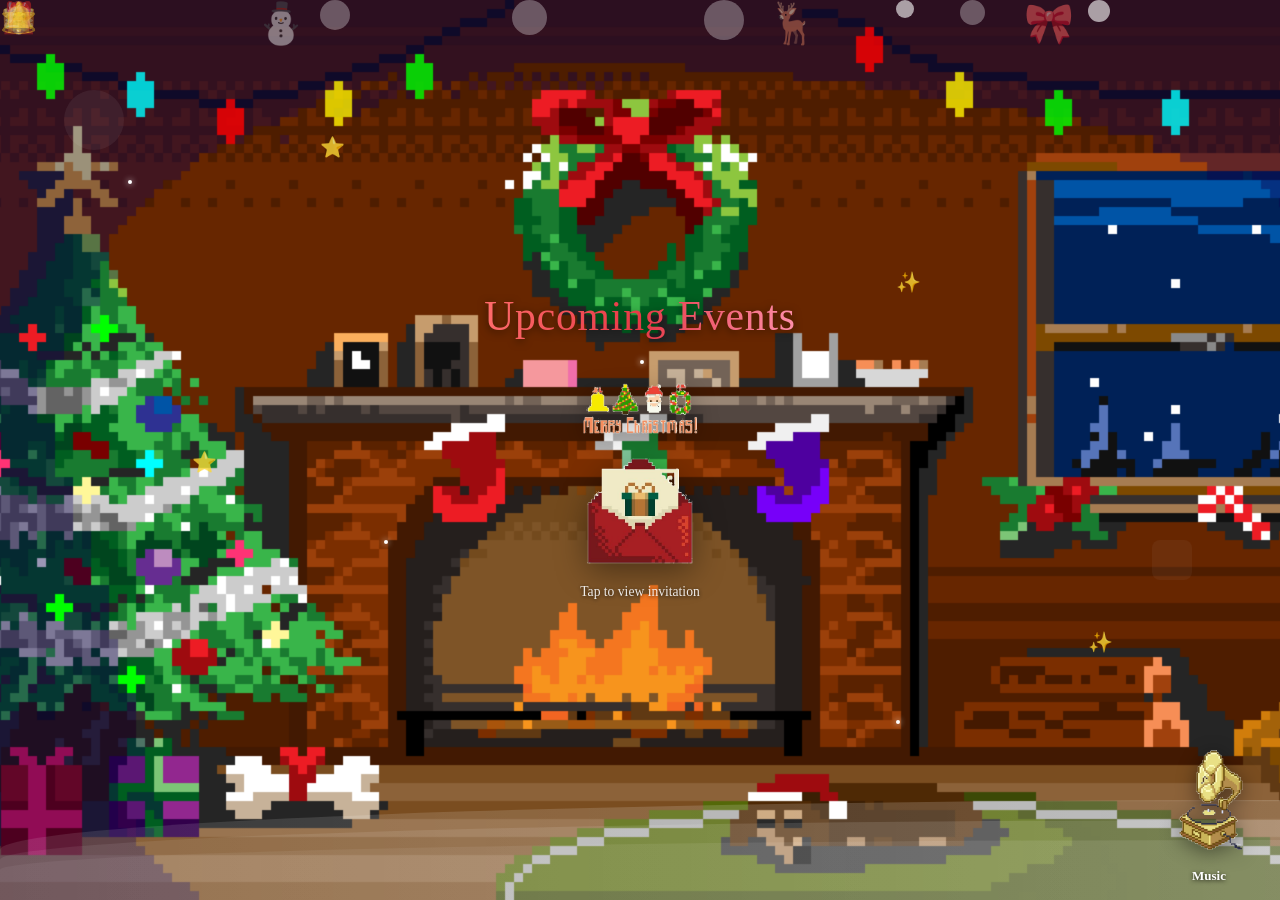
==== index.html @ 362848c8 "sfsf" ====
<!DOCTYPE html>
<html lang="en">

<head>
    <meta charset="UTF-8">
    <title>Christmas Invitation</title>
    <link rel="icon" href="tree.png" type="image/png">
    <meta property="og:type" content="website">
    <meta property="og:url" content="https://bitch-party.vercel.app/">
    <meta property="og:title" content="Christmas Gathering">
    <meta property="og:description" content="Saturday, 12 December 2026 · 2:30 PM – 7:00 PM · Luak Esplanade">
    <meta property="og:image" content="https://bitch-party.vercel.app/pos.jpeg">
    <meta property="og:image:secure_url" content="https://bitch-party.vercel.app/pos.jpeg">
    <meta property="og:image:type" content="image/jpeg">
    <meta property="og:image:width" content="1408">
    <meta property="og:image:height" content="768">
    <meta property="og:image:alt" content="Christmas Gathering invitation">
    <meta name="twitter:card" content="summary_large_image">
    <meta name="twitter:title" content="Christmas Gathering">
    <meta name="twitter:description" content="Saturday, 12 December 2026 · 2:30 PM – 7:00 PM · Luak Esplanade">
    <meta name="twitter:image" content="https://bitch-party.vercel.app/pos.jpeg">
    <meta name="viewport" content="width=device-width, initial-scale=1.0, maximum-scale=5.0, viewport-fit=cover">
    <meta http-equiv="Cache-Control" content="no-cache, no-store, must-revalidate">
    <meta http-equiv="Pragma" content="no-cache">
    <meta http-equiv="Expires" content="0">
    <link rel="preconnect" href="https://fonts.googleapis.com">
    <link rel="preconnect" href="https://fonts.gstatic.com" crossorigin>
    <link href="https://fonts.googleapis.com/css2?family=Great+Vibes&family=Mountains+of+Christmas:wght@400;700&family=Press+Start+2P&display=swap" rel="stylesheet">
    <style>
        * {
            box-sizing: border-box;
        }

        html {
            overflow-x: hidden;
            -webkit-text-size-adjust: 100%;
        }

        body {
            font-family: "Mountains of Christmas", cursive;
            background: url('xmas.gif') center center / cover no-repeat;
            background-color: #0b1a2e;
            height: 100vh;
            min-height: 100vh;
            display: flex;
            align-items: center;
            justify-content: center;
            margin: 0;
            position: relative;
            overflow-x: hidden;
            overflow-y: auto;
            max-width: 100vw;
        }

        .background-container {
            position: fixed;
            top: 0;
            left: 0;
            width: 100%;
            height: 100%;
            z-index: 0;
            pointer-events: none;
        }

        .wave {
            position: absolute;
            bottom: 0;
            left: 0;
            width: 200%;
            height: 100px;
            background: linear-gradient(90deg, rgba(255, 255, 255, 0.1) 0%, rgba(255, 255, 255, 0.2) 50%, rgba(255, 255, 255, 0.1) 100%);
            border-radius: 50% 50% 0 0;
            animation: waveMove 8s ease-in-out infinite;
        }

        .wave:nth-child(2) {
            animation-delay: -2s;
            height: 80px;
            opacity: 0.7;
        }

        .wave:nth-child(3) {
            animation-delay: -4s;
            height: 60px;
            opacity: 0.5;
        }

        @keyframes waveMove {

            0%,
            100% {
                transform: translateX(-50%) translateY(0);
            }

            50% {
                transform: translateX(-50%) translateY(-20px);
            }
        }

        .particle {
            position: absolute;
            background: rgba(255, 255, 255, 0.6);
            border-radius: 50%;
            animation: floatParticle 15s infinite ease-in-out;
        }

        .particle:nth-child(1) {
            width: 20px;
            height: 20px;
            left: 10%;
            animation-delay: 0s;
            animation-duration: 12s;
        }

        .particle:nth-child(2) {
            width: 15px;
            height: 15px;
            left: 30%;
            animation-delay: 2s;
            animation-duration: 14s;
        }

        .particle:nth-child(3) {
            width: 25px;
            height: 25px;
            left: 50%;
            animation-delay: 4s;
            animation-duration: 16s;
        }

        .particle:nth-child(4) {
            width: 18px;
            height: 18px;
            left: 70%;
            animation-delay: 1s;
            animation-duration: 13s;
        }

        .particle:nth-child(5) {
            width: 22px;
            height: 22px;
            left: 85%;
            animation-delay: 3s;
            animation-duration: 15s;
        }

        @keyframes floatParticle {
            0% {
                transform: translateY(100vh) translateX(0) scale(0);
                opacity: 0;
            }

            10% {
                opacity: 1;
            }

            90% {
                opacity: 1;
            }

            100% {
                transform: translateY(-100px) translateX(50px) scale(1);
                opacity: 0;
            }
        }

        .emoji-float {
            position: absolute;
            font-size: 30px;
            animation: floatEmoji 20s infinite ease-in-out;
            opacity: 0.4;
        }

        .emoji-float:nth-child(6) {
            left: 15%;
            animation-delay: 0s;
            animation-duration: 18s;
        }

        .emoji-float:nth-child(7) {
            left: 45%;
            animation-delay: 5s;
            animation-duration: 22s;
        }

        .emoji-float:nth-child(8) {
            left: 75%;
            animation-delay: 10s;
            animation-duration: 20s;
        }

        @keyframes floatEmoji {
            0% {
                transform: translateY(100vh) translateX(0) rotate(0deg);
                opacity: 0;
            }

            10% {
                opacity: 0.4;
            }

            90% {
                opacity: 0.4;
            }

            100% {
                transform: translateY(-100px) translateX(100px) rotate(360deg);
                opacity: 0;
            }
        }

        .card {
            position: relative;
            z-index: 10;
        }

        @keyframes cardEntrance {
            0% {
                opacity: 0;
                transform: translateY(30px) scale(0.8);
            }

            60% {
                transform: translateY(-5px) scale(1.02);
            }

            100% {
                opacity: 1;
                transform: translateY(0) scale(1);
            }
        }

        @keyframes floating {

            0%,
            100% {
                transform: translateY(0px);
            }

            50% {
                transform: translateY(-10px);
            }
        }

        @keyframes floatingHover {

            0%,
            100% {
                transform: translateY(-5px) scale(1.08);
            }

            50% {
                transform: translateY(-15px) scale(1.1);
            }
        }

        @keyframes shimmer {
            0% {
                transform: translateX(-100%) translateY(-100%) rotate(45deg);
            }

            100% {
                transform: translateX(100%) translateY(100%) rotate(45deg);
            }
        }

        @keyframes pulse {

            0%,
            100% {
                box-shadow: 0 15px 35px rgba(0, 0, 0, 0.3);
            }

            50% {
                box-shadow: 0 15px 40px rgba(0, 114, 255, 0.4);
            }
        }

        .card h1 {
            margin: 0;
            font-size: 22px;
            color: white;
            text-shadow: 0 2px 6px rgba(0,0,0,0.7);
        }

        .card p {
            color: white;
            text-shadow: 0 2px 6px rgba(0,0,0,0.7);
        }

        @keyframes textFadeIn {
            from {
                opacity: 0;
                transform: translateY(10px);
            }

            to {
                opacity: 1;
                transform: translateY(0);
            }
        }

        /* Modal */
        .modal {
            display: none;
            position: fixed;
            inset: 0;
            background: rgba(0, 0, 0, 0.75);
            align-items: stretch;
            justify-content: stretch;
            padding: 0;
            z-index: 1000;
        }

        .modal-content {
            background-color: #1a1a2e;
            border-radius: 0;
            max-width: none;
            width: 100%;
            height: 100%;
            max-height: 100%;
            padding: 28px 20px 40px;
            position: relative;
            animation: fadeIn 0.35s ease;
            overflow-y: auto;
            overflow-x: hidden;
            scroll-behavior: smooth;
            box-shadow: none;
            box-sizing: border-box;
        }

        .modal-content.bbq-theme {
            background:
                linear-gradient(180deg, rgba(0, 0, 0, 0.35) 0%, rgba(20, 0, 0, 0.25) 100%),
                url('xmas.gif') center center / cover no-repeat;
            background-color: #1a0a0a;
        }

        .modal-content.xmas-theme {
            background:
                linear-gradient(180deg, rgba(0, 0, 0, 0.35) 0%, rgba(20, 0, 0, 0.25) 100%),
                url('xmas.gif') center center / cover no-repeat;
            background-color: #1a0a0a;
        }

        .modal-inner {
            position: relative;
            z-index: 2;
            max-width: 760px;
            width: 100%;
            margin: 0 auto;
        }

        .modal-content::-webkit-scrollbar {
            width: 10px;
        }

        .modal-content::-webkit-scrollbar-track {
            background: rgba(255,255,255,0.15);
            border-radius: 10px;
        }

        .modal-content::-webkit-scrollbar-thumb {
            background: #0072ff;
            border-radius: 10px;
        }

        .modal-content::-webkit-scrollbar-thumb:hover {
            background: #0056b3;
        }

        .close {
            position: absolute;
            top: 10px;
            right: 15px;
            font-size: 22px;
            cursor: pointer;
        }

        @keyframes fadeIn {
            from {
                opacity: 0;
                transform: scale(0.9);
            }

            to {
                opacity: 1;
                transform: scale(1);
            }
        }

        .modal-content h2 {
            text-align: center;
            color: #fff;
            text-shadow: 0 2px 6px rgba(0,0,0,1), 0 0 20px rgba(0,0,0,0.6);
            font-weight: bold;
        }

        .modal-content p {
            margin: 8px 0;
            color: #fff;
            text-shadow: 0 1px 4px rgba(0,0,0,1), 0 0 12px rgba(0,0,0,0.5);
            line-height: 1.5;
        }

        .modal-content strong {
            color: #fff;
            text-shadow: 0 1px 4px rgba(0,0,0,1);
        }

        .modal-content .close {
            color: #fff;
            text-shadow: 0 1px 4px rgba(0,0,0,1);
            font-weight: bold;
            position: fixed;
            top: 14px;
            right: 18px;
            z-index: 1100;
            background: rgba(0, 0, 0, 0.45);
            width: 40px;
            height: 40px;
            border-radius: 50%;
            display: flex;
            align-items: center;
            justify-content: center;
            font-size: 20px;
        }

        .lamp-frame,
        .contribution-frame {
            margin-top: 8px;
            margin-bottom: 0;
            padding: 32px 28px 40px;
            background: url('lamp.gif') center center / 100% 100% no-repeat;
            border-radius: 0;
            min-height: 0;
        }

        .lamp-frame.info-frame {
            margin-top: 8px;
            width: 100%;
            max-width: 520px;
            margin-left: auto;
            margin-right: auto;
            min-height: 0;
            height: auto;
            padding: 72px 64px 150px;
            margin-bottom: 0;
            background-size: 100% 100%;
            box-sizing: border-box;
        }

        .lamp-frame.info-frame h2 {
            margin-top: 6px;
            font-family: "Mountains of Christmas", cursive;
            font-size: 2rem;
            letter-spacing: 0.02em;
            animation: infoGlow 2.6s ease-in-out infinite;
        }

        .lamp-frame.info-frame .event-info p {
            margin: 8px 0;
            font-family: "Mountains of Christmas", cursive;
            font-size: 1.28rem;
            font-weight: 700;
            line-height: 1.35;
            animation: infoSway 3.4s ease-in-out infinite;
        }

        .lamp-frame.info-frame .event-info p:nth-child(odd) {
            animation-delay: 0.45s;
        }

        @keyframes infoSway {
            0%, 100% { transform: translateY(0); }
            50% { transform: translateY(-3px); }
        }

        @keyframes infoGlow {
            0%, 100% { text-shadow: 0 2px 6px rgba(0, 0, 0, 1); }
            50% { text-shadow: 0 0 14px rgba(255, 215, 120, 0.95), 0 2px 6px rgba(0, 0, 0, 1); }
        }

        .contribution-frame {
            margin-top: 0;
            min-height: 460px;
            padding: 36px 28px 64px;
        }

        .contribution-panel {
            margin-top: 0;
            padding: 36px 4px 8px;
            background: transparent !important;
            border: none !important;
            border-radius: 0;
            backdrop-filter: none !important;
            -webkit-backdrop-filter: none !important;
            box-shadow: none !important;
        }

        .contribution-panel.form-section {
            margin-top: 0;
            padding-top: 36px;
            border-top: none !important;
        }

        .contribution-panel h3 {
            margin: 0 0 14px;
            color: #fff;
            text-align: center;
            text-shadow: 0 1px 4px rgba(0,0,0,1);
        }

        .contribution-panel .form-group {
            max-width: 260px;
            margin-left: auto;
            margin-right: auto;
            margin-bottom: 12px;
        }

        .contribution-panel .form-group input,
        .contribution-panel .form-group textarea {
            width: 100%;
            max-width: 260px;
            padding: 8px 10px;
            font-size: 14px;
        }

        .contribution-panel .form-group textarea {
            min-height: 56px;
        }

        .contribution-panel .submit-btn {
            max-width: 140px;
            margin: 0 auto;
            display: block;
            padding: 4px 18px 6px;
            border-radius: 999px;
            border: 1px solid #fff;
            box-shadow: 0 2px 8px rgba(120, 0, 0, 0.3);
            background: linear-gradient(180deg, #ff6b6b 0%, #e63946 45%, #c1121f 100%);
            color: #fff;
            transition: transform 0.15s ease, filter 0.15s ease, box-shadow 0.15s ease;
        }

        .contribution-panel .submit-btn .btn-text {
            font-family: "Mountains of Christmas", cursive;
            font-size: 1.25rem;
            font-weight: 400;
            letter-spacing: 0.02em;
            color: #fff;
            -webkit-text-fill-color: #fff;
            background: none;
            text-shadow: 0 1px 2px rgba(0, 0, 0, 0.4);
        }

        .contribution-panel .submit-btn:hover {
            transform: translateY(-2px);
            filter: brightness(1.06);
            box-shadow: 0 6px 16px rgba(120, 0, 0, 0.4);
        }

        .contribution-panel .submit-btn:active {
            transform: translateY(1px);
            box-shadow: 0 2px 8px rgba(120, 0, 0, 0.3);
        }

        .invite-actions {
            display: flex;
            flex-wrap: wrap;
            justify-content: center;
            gap: 0;
            margin: -42px auto 12px;
            max-width: 360px;
            position: relative;
            z-index: 2;
        }

        .invite-actions .list-link-btn {
            margin-right: -16px;
        }

        .invite-actions .add-me-btn {
            margin-left: -16px;
        }

        .add-me-btn,
        .list-link-btn {
            display: inline-flex;
            align-items: center;
            justify-content: center;
            width: 190px;
            height: 126px;
            padding: 0 28px 6px;
            border: none;
            border-radius: 0;
            background: url('bt.png') center center / contain no-repeat;
            background-color: transparent;
            color: #fff;
            text-decoration: none;
            font-family: "Mountains of Christmas", cursive;
            font-size: 1.35rem;
            font-weight: 700;
            text-shadow: 0 1px 3px rgba(0, 0, 0, 0.85), 0 0 6px rgba(0, 0, 0, 0.5);
            box-shadow: none;
            transition: transform 0.15s ease, filter 0.15s ease;
        }

        .add-me-btn span,
        .list-link-btn span {
            display: inline-block;
            animation: btnTextPulse 1.6s ease-in-out infinite;
        }

        .add-me-btn:hover,
        .list-link-btn:hover {
            color: #fff;
            transform: translateY(-2px) scale(1.04);
            filter: brightness(1.08);
        }

        .add-me-btn:hover span,
        .list-link-btn:hover span {
            animation: btnTextBounce 0.45s ease;
            transform: scale(1.12);
            text-shadow: 0 0 10px rgba(255, 255, 255, 0.9), 0 1px 3px rgba(0, 0, 0, 0.85);
        }

        .add-me-btn:active,
        .list-link-btn:active {
            transform: translateY(1px) scale(0.98);
        }

        @keyframes btnTextPulse {
            0%, 100% { transform: scale(1); opacity: 0.92; }
            50% { transform: scale(1.06); opacity: 1; }
        }

        @keyframes btnTextBounce {
            0% { transform: scale(1); }
            40% { transform: scale(1.18); }
            100% { transform: scale(1.12); }
        }

        .event-info {
            margin: 0 0 1rem 0;
        }

        .event-info p {
            margin: 10px 0;
            line-height: 1.5;
        }

        .form-section {
            margin-top: 25px;
            padding-top: 25px;
            border-top: 2px solid rgba(255,255,255,0.25);
        }

        .form-group {
            margin-bottom: 15px;
        }

        .form-group label {
            display: block;
            margin-bottom: 8px;
            font-weight: bold;
            color: #fff;
            text-shadow: 0 1px 4px rgba(0,0,0,1), 0 0 8px rgba(0,0,0,0.6);
            font-size: 15px;
        }

        .form-group input,
        .form-group textarea {
            width: 100%;
            padding: 12px 14px;
            border: 2px solid rgba(255,255,255,0.6);
            border-radius: 8px;
            font-size: 16px;
            font-family: "Mountains of Christmas", cursive;
            box-sizing: border-box;
            transition: border-color 0.3s, box-shadow 0.3s;
            background: #fff;
            color: #0d3b66;
            box-shadow: 0 2px 8px rgba(0,0,0,0.3);
        }

        .form-group input::placeholder,
        .form-group textarea::placeholder {
            color: #5a7a9a;
        }

        .form-group input:focus,
        .form-group textarea:focus {
            outline: none;
            border-color: #0072ff;
            box-shadow: 0 2px 12px rgba(0,114,255,0.4);
        }

        .form-group textarea {
            resize: vertical;
            min-height: 80px;
        }

        .submit-btn {
            background: linear-gradient(135deg, #00c6ff, #0072ff);
            color: white;
            border: none;
            padding: 12px 24px;
            border-radius: 8px;
            font-size: 16px;
            font-weight: bold;
            cursor: pointer;
            width: 100%;
            transition: transform 0.2s, box-shadow 0.2s;
        }

        .submit-btn:hover {
            transform: translateY(-2px);
            box-shadow: 0 5px 15px rgba(0, 114, 255, 0.3);
        }

        .submit-btn:active {
            transform: translateY(0);
        }

        .submit-btn:disabled {
            opacity: 0.6;
            cursor: not-allowed;
        }

        .contributions-list {
            margin-top: 20px;
            padding-top: 20px;
            border-top: 2px solid rgba(255,255,255,0.25);
        }

        #contributionsContainer {
            max-height: 300px;
            overflow-y: auto;
            overflow-x: hidden;
            padding-right: 5px;
        }

        #contributionsContainer::-webkit-scrollbar {
            width: 8px;
        }

        #contributionsContainer::-webkit-scrollbar-track {
            background: rgba(255,255,255,0.15);
            border-radius: 10px;
        }

        #contributionsContainer::-webkit-scrollbar-thumb {
            background: #0072ff;
            border-radius: 10px;
        }

        #contributionsContainer::-webkit-scrollbar-thumb:hover {
            background: #0056b3;
        }

        .contributions-list h3 {
            margin-bottom: 15px;
            color: #fff;
            text-shadow: 0 1px 4px rgba(0,0,0,1), 0 0 10px rgba(0,0,0,0.5);
        }

        .contribution-item {
            background: rgba(255,255,255,0.92);
            padding: 14px;
            margin-bottom: 10px;
            border-radius: 8px;
            border-left: 4px solid #0072ff;
            position: relative;
            box-shadow: 0 2px 8px rgba(0,0,0,0.2);
        }

        .contribution-item strong {
            color: #0d3b66;
            display: block;
            margin-bottom: 6px;
            font-size: 15px;
        }

        .contribution-item span {
            color: #1e4d6b;
            display: block;
            margin-bottom: 8px;
            line-height: 1.4;
        }

        .qr-section {
            text-align: center;
            margin: 0;
            padding: 12px 4px 0;
            background: transparent;
            border-radius: 0;
            border: none;
            width: 100%;
        }

        .qr-section h3 {
            margin: 0 0 12px 0;
            color: #fff;
            font-size: 16px;
            text-shadow: 0 1px 4px rgba(0,0,0,1), 0 0 10px rgba(0,0,0,0.5);
        }

        .qr-code {
            max-width: 200px;
            width: 100%;
            height: auto;
            border-radius: 8px;
            box-shadow: 0 4px 8px rgba(0, 0, 0, 0.1);
            margin: 0 auto;
            display: block;
        }

        /* Additional Animations */
        .star {
            position: absolute;
            color: rgba(255, 255, 255, 0.8);
            font-size: 20px;
            animation: twinkle 3s infinite ease-in-out;
        }

        @keyframes twinkle {
            0%, 100% { opacity: 0.3; transform: scale(1); }
            50% { opacity: 1; transform: scale(1.2); }
        }

        .bubble {
            position: absolute;
            background: rgba(255, 255, 255, 0.3);
            border-radius: 50%;
            animation: bubbleFloat 20s infinite ease-in-out;
        }

        @keyframes bubbleFloat {
            0% {
                transform: translateY(100vh) translateX(0) scale(0);
                opacity: 0;
            }
            10% {
                opacity: 0.6;
            }
            90% {
                opacity: 0.6;
            }
            100% {
                transform: translateY(-100px) translateX(100px) scale(1);
                opacity: 0;
            }
        }

        .rotating-emoji {
            position: absolute;
            font-size: 40px;
            animation: rotateFloat 15s infinite linear;
            opacity: 0.5;
        }

        @keyframes rotateFloat {
            0% {
                transform: translateY(100vh) translateX(0) rotate(0deg);
                opacity: 0;
            }
            10% {
                opacity: 0.5;
            }
            90% {
                opacity: 0.5;
            }
            100% {
                transform: translateY(-100px) translateX(200px) rotate(720deg);
                opacity: 0;
            }
        }

        .sparkle {
            position: absolute;
            width: 4px;
            height: 4px;
            background: white;
            border-radius: 50%;
            animation: sparkleMove 8s infinite ease-in-out;
            box-shadow: 0 0 6px white;
        }

        @keyframes sparkleMove {
            0%, 100% {
                transform: translate(0, 0) scale(1);
                opacity: 0;
            }
            50% {
                transform: translate(50px, -50px) scale(1.5);
                opacity: 1;
            }
        }

        /* Music Player */
        .music-player {
            position: fixed;
            bottom: 16px;
            right: 16px;
            z-index: 1300;
            background: transparent;
            border-radius: 0;
            padding: 0;
            display: flex;
            flex-direction: column;
            align-items: center;
            gap: 4px;
            box-shadow: none;
            backdrop-filter: none;
        }

        .music-btn {
            position: relative;
            background: transparent;
            border: none;
            border-radius: 0;
            width: 110px;
            height: 130px;
            padding: 0;
            cursor: pointer;
            display: flex;
            align-items: center;
            justify-content: center;
            transition: transform 0.2s ease;
            box-shadow: none;
            overflow: visible;
        }

        .music-btn img.play-icon {
            width: 110px;
            height: auto;
            display: block;
            filter: drop-shadow(0 4px 10px rgba(0, 0, 0, 0.45));
            transition: transform 0.25s ease, filter 0.25s ease;
            pointer-events: none;
            position: relative;
            z-index: 1;
        }

        .music-btn:hover {
            transform: scale(1.08);
        }

        .music-btn:hover img.play-icon {
            filter: drop-shadow(0 6px 14px rgba(212, 175, 55, 0.55));
        }

        .music-btn:active {
            transform: scale(0.96);
        }

        .music-btn.playing img.play-icon {
            animation: gramophoneBob 1.2s ease-in-out infinite;
        }

        .music-note {
            position: absolute;
            left: 8px;
            top: 28px;
            z-index: 2;
            font-size: 20px;
            line-height: 1;
            color: #ffffff;
            opacity: 0;
            pointer-events: none;
            text-shadow: 0 0 6px rgba(255, 255, 255, 0.9), 0 2px 4px rgba(0, 0, 0, 0.7);
        }

        .music-btn.playing .music-note.n1 {
            animation: noteFloat 1.8s ease-out infinite;
            animation-delay: 0s;
        }

        .music-btn.playing .music-note.n2 {
            left: 22px;
            top: 16px;
            font-size: 17px;
            animation: noteFloat 1.8s ease-out infinite;
            animation-delay: 0.4s;
        }

        .music-btn.playing .music-note.n3 {
            left: 0;
            top: 40px;
            font-size: 18px;
            animation: noteFloat 1.8s ease-out infinite;
            animation-delay: 0.85s;
        }

        .music-label {
            font-size: 13px;
            color: #fff;
            font-weight: bold;
            text-shadow: 0 1px 4px rgba(0, 0, 0, 0.8);
        }

        @keyframes gramophoneBob {
            0%, 100% { transform: translateY(0) rotate(-1deg); }
            50% { transform: translateY(-5px) rotate(1deg); }
        }

        @keyframes noteFloat {
            0% {
                opacity: 0;
                transform: translate(0, 0) scale(0.6) rotate(0deg);
            }
            15% {
                opacity: 1;
            }
            70% {
                opacity: 1;
            }
            100% {
                opacity: 0;
                transform: translate(-28px, -55px) scale(1.25) rotate(-25deg);
            }
        }

        .pulse-ring {
            position: absolute;
            border: 2px solid rgba(255, 255, 255, 0.5);
            border-radius: 50%;
            animation: pulseRing 2s infinite;
        }

        @keyframes pulseRing {
            0% {
                transform: scale(1);
                opacity: 1;
            }
            100% {
                transform: scale(2);
                opacity: 0;
            }
        }

        @keyframes pulse {
            0%, 100% {
                transform: scale(1);
                box-shadow: 0 2px 8px rgba(0, 114, 255, 0.3);
            }
            50% {
                transform: scale(1.05);
                box-shadow: 0 4px 15px rgba(0, 114, 255, 0.5);
            }
        }

        .floating-shapes {
            position: absolute;
            opacity: 0.3;
            animation: floatShape 25s infinite ease-in-out;
        }

        @keyframes floatShape {
            0%, 100% {
                transform: translateY(0) translateX(0) rotate(0deg);
            }
            25% {
                transform: translateY(-50px) translateX(30px) rotate(90deg);
            }
            50% {
                transform: translateY(-100px) translateX(0) rotate(180deg);
            }
            75% {
                transform: translateY(-50px) translateX(-30px) rotate(270deg);
            }
        }

        .contribution-actions {
            display: flex;
            gap: 8px;
            margin-top: 8px;
        }

        .edit-btn, .delete-btn {
            padding: 6px 12px;
            border: none;
            border-radius: 6px;
            font-size: 12px;
            cursor: pointer;
            transition: transform 0.2s, box-shadow 0.2s;
            font-weight: bold;
        }

        .edit-btn {
            background: #28a745;
            color: white;
            font-weight: 600;
        }

        .edit-btn:hover {
            background: #218838;
            transform: translateY(-1px);
            box-shadow: 0 2px 5px rgba(40, 167, 69, 0.3);
        }

        .delete-btn {
            background: #dc3545;
            color: white;
            font-weight: 600;
        }

        .delete-btn:hover {
            background: #c82333;
            transform: translateY(-1px);
            box-shadow: 0 2px 5px rgba(220, 53, 69, 0.3);
        }

        .events-section {
            position: relative;
            z-index: 10;
            display: flex;
            flex-direction: column;
            align-items: center;
            gap: 18px;
            width: min(94vw, 720px);
            padding: 12px;
        }

        .events-heading {
            margin: 0;
            font-family: "Mountains of Christmas", cursive;
            font-size: 2.6rem;
            font-weight: 400;
            text-align: center;
            letter-spacing: 0.02em;
            background: linear-gradient(90deg, #ff6b6b, #e63946, #ff8fab, #c1121f, #ff6b6b);
            background-size: 200% 100%;
            -webkit-background-clip: text;
            background-clip: text;
            color: transparent;
            -webkit-text-fill-color: transparent;
            filter: drop-shadow(0 2px 4px rgba(0, 0, 0, 0.55));
            animation: headingFloat 2.8s ease-in-out infinite, headingShine 3.5s linear infinite;
        }

        @keyframes headingFloat {
            0%, 100% {
                transform: translateY(0) rotate(-1deg);
            }
            50% {
                transform: translateY(-8px) rotate(1deg);
            }
        }

        @keyframes headingShine {
            0% {
                background-position: 0% 50%;
            }
            100% {
                background-position: 200% 50%;
            }
        }

        .events-row {
            display: flex;
            flex-direction: row;
            align-items: flex-end;
            justify-content: center;
            gap: 28px;
            width: 100%;
            flex-wrap: wrap;
        }

        .card-wrapper {
            display: flex;
            flex-direction: column;
            align-items: center;
            justify-content: flex-end;
            gap: 8px;
            padding: 8px;
            background: transparent;
            border: none;
            border-radius: 0;
            box-shadow: none;
            backdrop-filter: none;
            -webkit-backdrop-filter: none;
            animation: cardEntrance 0.8s ease-out;
            cursor: pointer;
            z-index: 10;
            position: relative;
            min-width: 0;
            min-height: 0;
            width: min(46vw, 280px);
            flex: 0 0 auto;
            max-width: 280px;
            transition: transform 0.25s ease;
        }

        .card-wrapper:hover {
            transform: translateY(-4px);
        }

        .event-top {
            height: 72px;
            display: flex;
            align-items: flex-end;
            justify-content: center;
            width: 100%;
        }

        .xmas-text-img {
            display: block;
            width: 130px;
            max-width: 90%;
            height: auto;
            max-height: 72px;
            object-fit: contain;
            margin: 0 auto;
            filter: drop-shadow(0 4px 12px rgba(0, 0, 0, 0.45));
            animation: titleSparkle 2.4s ease-in-out infinite;
        }

        .event-main-img {
            display: block;
            width: 130px;
            height: 130px;
            object-fit: contain;
            margin: 0 auto;
            filter: drop-shadow(0 8px 16px rgba(0, 0, 0, 0.4));
            transform-origin: center bottom;
            animation: letterFloat 3s ease-in-out infinite, letterGlow 2.5s ease-in-out infinite;
            transition: transform 0.35s ease, filter 0.35s ease;
        }

        .bbq-img {
            border-radius: 12px;
        }

        .card-wrapper:hover .event-main-img {
            animation: letterBounce 0.7s ease, letterGlow 2.5s ease-in-out infinite;
            filter: drop-shadow(0 12px 22px rgba(212, 175, 55, 0.55));
            transform: scale(1.08) rotate(-2deg);
        }

        .card-wrapper:hover .bbq-img {
            filter: drop-shadow(0 12px 22px rgba(255, 140, 0, 0.55));
        }

        .card {
            background: transparent;
            border: none;
            border-radius: 0;
            padding: 0;
            text-align: center;
            width: 100%;
            min-height: 0;
            cursor: pointer;
            transition: transform 0.3s;
            position: relative;
            overflow: visible;
            z-index: 10;
            box-sizing: border-box;
            display: flex;
            flex-direction: column;
            align-items: center;
        }

        .card p {
            margin: 8px 0 0;
            color: rgba(255, 255, 255, 0.92);
            text-shadow: 0 1px 4px rgba(0, 0, 0, 0.75);
            font-size: 0.85rem;
            animation: tapPulse 1.8s ease-in-out infinite;
        }

        @keyframes letterFloat {
            0%, 100% {
                transform: translateY(0) rotate(-2deg);
            }
            25% {
                transform: translateY(-10px) rotate(2deg);
            }
            50% {
                transform: translateY(-4px) rotate(-1deg);
            }
            75% {
                transform: translateY(-12px) rotate(1.5deg);
            }
        }

        @keyframes letterGlow {
            0%, 100% {
                filter: drop-shadow(0 8px 16px rgba(0, 0, 0, 0.4));
            }
            50% {
                filter: drop-shadow(0 10px 20px rgba(196, 30, 58, 0.55)) drop-shadow(0 0 12px rgba(255, 215, 120, 0.35));
            }
        }

        @keyframes letterBounce {
            0% { transform: scale(1) rotate(-2deg); }
            30% { transform: scale(1.12) rotate(3deg) translateY(-8px); }
            55% { transform: scale(0.96) rotate(-2deg) translateY(2px); }
            100% { transform: scale(1.08) rotate(-2deg); }
        }

        @keyframes titleSparkle {
            0%, 100% {
                transform: scale(1);
                filter: drop-shadow(0 4px 12px rgba(0, 0, 0, 0.45));
            }
            50% {
                transform: scale(1.05);
                filter: drop-shadow(0 6px 16px rgba(255, 215, 120, 0.55)) drop-shadow(0 0 10px rgba(196, 30, 58, 0.4));
            }
        }

        @keyframes tapPulse {
            0%, 100% { opacity: 0.85; transform: translateY(0); }
            50% { opacity: 1; transform: translateY(-2px); }
        }

        /* Tablet and phone: make card and modal fit screen */
        @media screen and (max-width: 900px) {
            body {
                padding: 10px;
                box-sizing: border-box;
                overflow-x: hidden;
            }

            .events-heading {
                font-size: 2.2rem;
            }

            .events-row {
                gap: 14px;
            }

            .card-wrapper {
                width: min(46vw, 260px);
                padding: 8px;
            }

            .event-top {
                height: 64px;
            }

            .xmas-text-img {
                width: 110px;
                max-height: 64px;
            }

            .event-main-img {
                width: 110px;
                height: 110px;
            }

            .modal {
                padding: 0;
                align-items: stretch;
                overflow: hidden;
            }

            .modal-content {
                max-width: none !important;
                width: 100% !important;
                height: 100% !important;
                max-height: 100% !important;
                padding: 24px 16px 36px;
                margin: 0;
                border-radius: 0;
                box-sizing: border-box;
                -webkit-overflow-scrolling: touch;
            }

            .lamp-frame.info-frame {
                max-width: 400px;
                min-height: 0;
                padding: 64px 52px 130px;
            }

            .lamp-frame.info-frame h2 {
                font-size: 1.7rem;
            }

            .lamp-frame.info-frame .event-info p {
                font-size: 1.12rem;
                margin: 7px 0;
            }

            .modal-content h2 {
                font-size: 1.35rem;
            }

            .modal-content p {
                font-size: 0.95rem;
            }

            .event-info {
                padding: 0 4px;
                margin-bottom: 1rem;
            }

            .event-info p {
                font-size: 1rem;
                line-height: 1.6;
                margin: 12px 0;
            }

            .form-group input,
            .form-group textarea {
                padding: 12px 14px;
                font-size: 16px;
            }

            .form-section,
            .contributions-list {
                margin-top: 18px;
                padding-top: 18px;
            }

            .contribution-item {
                padding: 12px;
            }

            .edit-btn, .delete-btn {
                padding: 8px 14px;
                font-size: 13px;
            }

            .qr-section {
                padding: 12px;
            }

            .qr-code {
                max-width: 180px;
            }

            .close {
                top: 8px;
                right: 12px;
                font-size: 20px;
            }

            .invite-actions {
                max-width: 100%;
                gap: 0;
                margin: -34px auto 8px;
            }

            .add-me-btn,
            .list-link-btn {
                width: min(46vw, 170px);
                height: 100px;
                font-size: 1.1rem;
                padding: 0 16px 4px;
            }
        }

        @media screen and (max-width: 480px) {
            .events-heading {
                font-size: 1.9rem;
            }

            .lamp-frame.info-frame {
                max-width: min(92vw, 360px);
                min-height: 0;
                padding: 56px 40px 110px;
            }

            .lamp-frame.info-frame h2 {
                font-size: 1.45rem;
                margin: 4px 0 6px;
            }

            .lamp-frame.info-frame .event-info p {
                font-size: 1.02rem;
                line-height: 1.3;
                margin: 4px 0;
            }

            .invite-actions {
                flex-direction: row;
                justify-content: center;
                gap: 0;
                margin: -30px auto 6px;
            }

            .add-me-btn,
            .list-link-btn {
                width: min(43vw, 160px);
                height: 90px;
                font-size: 1rem;
            }

            .events-row {
                flex-direction: column;
                align-items: center;
            }

            .card-wrapper {
                width: min(88vw, 260px);
                max-width: 260px;
            }

            .event-top {
                height: 58px;
            }

            .xmas-text-img {
                width: 100px;
                max-height: 58px;
            }

            .event-main-img {
                width: 100px;
                height: 100px;
            }

            .modal-content {
                padding: 20px 12px 32px;
            }

            .modal-content h2 {
                font-size: 1.25rem;
            }

            .event-info p {
                font-size: 1.05rem;
                margin: 10px 0;
            }

            .submit-btn {
                padding: 14px 20px;
                font-size: 15px;
            }
        }
    </style>
</head>

<body>
    <div class="background-container">
        <div class="wave"></div>
        <div class="wave"></div>
        <div class="wave"></div>
        <div class="particle"></div>
        <div class="particle"></div>
        <div class="particle"></div>
        <div class="particle"></div>
        <div class="particle"></div>
        <div class="emoji-float">🎄</div>
        <div class="emoji-float">❄️</div>
        <div class="emoji-float">🎅</div>
        <div class="emoji-float">🎁</div>
        <div class="emoji-float">⭐</div>
        <div class="emoji-float">🔔</div>
        <div class="rotating-emoji" style="left: 20%; animation-delay: 0s;">⛄</div>
        <div class="rotating-emoji" style="left: 60%; animation-delay: 3s;">🦌</div>
        <div class="rotating-emoji" style="left: 80%; animation-delay: 6s;">🎀</div>
        <div class="star" style="top: 15%; left: 25%; animation-delay: 0s;">⭐</div>
        <div class="star" style="top: 30%; left: 70%; animation-delay: 1s;">✨</div>
        <div class="star" style="top: 50%; left: 15%; animation-delay: 2s;">⭐</div>
        <div class="star" style="top: 70%; left: 85%; animation-delay: 0.5s;">✨</div>
        <div class="bubble" style="width: 30px; height: 30px; left: 25%; animation-delay: 0s;"></div>
        <div class="bubble" style="width: 40px; height: 40px; left: 55%; animation-delay: 2s;"></div>
        <div class="bubble" style="width: 25px; height: 25px; left: 75%; animation-delay: 4s;"></div>
        <div class="bubble" style="width: 35px; height: 35px; left: 40%; animation-delay: 6s;"></div>
        <div class="sparkle" style="top: 20%; left: 10%; animation-delay: 0s;"></div>
        <div class="sparkle" style="top: 40%; left: 50%; animation-delay: 2s;"></div>
        <div class="sparkle" style="top: 60%; left: 30%; animation-delay: 4s;"></div>
        <div class="sparkle" style="top: 80%; left: 70%; animation-delay: 1s;"></div>
        <div class="floating-shapes" style="width: 60px; height: 60px; background: rgba(255, 255, 255, 0.2); border-radius: 50%; top: 10%; left: 5%;"></div>
        <div class="floating-shapes" style="width: 40px; height: 40px; background: rgba(255, 255, 255, 0.15); border-radius: 20%; top: 60%; left: 90%; animation-delay: 2s;"></div>
    </div>

    <!-- Music Player -->
    <div class="music-player">
        <button class="music-btn" id="musicToggle" onclick="toggleMusic()" aria-label="Toggle music">
            <img src="play.png" alt="Play music" class="play-icon">
            <span class="music-note n1">♪</span>
            <span class="music-note n2">♫</span>
            <span class="music-note n3">♪</span>
        </button>
        <span class="music-label" id="musicLabel">Music</span>
        <audio id="backgroundMusic" loop autoplay>
            <source src="snowman.mp3" type="audio/mpeg">
            Your browser does not support the audio element.
        </audio>
    </div>

    <div class="events-section">
        <h2 class="events-heading">Upcoming Events</h2>
        <div class="events-row">
            <div class="card-wrapper" onclick="openInvite('xmas')">
                <div class="event-top">
                    <img src="xmastext.png" alt="Merry Christmas" class="xmas-text-img">
                </div>
                <div class="card">
                    <img src="letter.png" alt="Christmas letter invitation" class="event-main-img letter-img">
                    <p>Tap to view invitation</p>
                </div>
            </div>

            <div class="card-wrapper" onclick="openInvite('bbq')" style="display: none;">
                <div class="event-top" aria-hidden="true"></div>
                <div class="card">
                    <img src="bbq.gif" alt="BBQ Party invitation" class="event-main-img bbq-img">
                    <p>Tap to view invitation</p>
                </div>
            </div>
        </div>
    </div>

    <div class="modal" id="xmasModal">
        <div class="modal-content xmas-theme">
            <div class="background-container">
                <div class="wave"></div>
                <div class="wave"></div>
                <div class="wave"></div>
                <div class="particle"></div>
                <div class="particle"></div>
                <div class="particle"></div>
                <div class="particle"></div>
                <div class="particle"></div>
                <div class="emoji-float">🎄</div>
                <div class="emoji-float">❄️</div>
                <div class="emoji-float">🎅</div>
                <div class="emoji-float">🎁</div>
                <div class="emoji-float">⭐</div>
                <div class="emoji-float">🔔</div>
                <div class="rotating-emoji" style="left: 20%; animation-delay: 0s;">⛄</div>
                <div class="rotating-emoji" style="left: 60%; animation-delay: 3s;">🦌</div>
                <div class="rotating-emoji" style="left: 80%; animation-delay: 6s;">🎀</div>
                <div class="star" style="top: 15%; left: 25%; animation-delay: 0s;">⭐</div>
                <div class="star" style="top: 30%; left: 70%; animation-delay: 1s;">✨</div>
                <div class="star" style="top: 50%; left: 15%; animation-delay: 2s;">⭐</div>
                <div class="star" style="top: 70%; left: 85%; animation-delay: 0.5s;">✨</div>
                <div class="bubble" style="width: 30px; height: 30px; left: 25%; animation-delay: 0s;"></div>
                <div class="bubble" style="width: 40px; height: 40px; left: 55%; animation-delay: 2s;"></div>
                <div class="bubble" style="width: 25px; height: 25px; left: 75%; animation-delay: 4s;"></div>
                <div class="bubble" style="width: 35px; height: 35px; left: 40%; animation-delay: 6s;"></div>
                <div class="sparkle" style="top: 20%; left: 10%; animation-delay: 0s;"></div>
                <div class="sparkle" style="top: 40%; left: 50%; animation-delay: 2s;"></div>
                <div class="sparkle" style="top: 60%; left: 30%; animation-delay: 4s;"></div>
                <div class="sparkle" style="top: 80%; left: 70%; animation-delay: 1s;"></div>
                <div class="floating-shapes" style="width: 60px; height: 60px; background: rgba(255, 255, 255, 0.2); border-radius: 50%; top: 10%; left: 5%;"></div>
                <div class="floating-shapes" style="width: 40px; height: 40px; background: rgba(255, 255, 255, 0.15); border-radius: 20%; top: 60%; left: 90%; animation-delay: 2s;"></div>
            </div>
            <span class="close" onclick="closeInvite('xmas')">✖</span>
            <div class="modal-inner">
                <div class="lamp-frame info-frame">
                    <h2>Christmas Gathering</h2>
                    <div class="event-info">
                        <p><strong>Theme:</strong> Merry & Bright 🎄✨</p>
                        <p>Warm lights, good company, and festive cheer — come celebrate Christmas with us!</p>
                        <p>📅 <strong>Day:</strong> Saturday</p>
                        <p>🗓️ <strong>Date:</strong> 12 December 2026</p>
                        <p>⏰ <strong>Time:</strong> 2:30 PM – 7:00 PM</p>
                        <p>📍 <strong>Place:</strong> Luak Esplanade</p>
                        <p><strong>Dress Code:</strong> Festive / Christmas casual<br>
                            (Red, green, or cozy holiday outfits)
                        </p>
                        <p>💰 <strong>Contribution:</strong> RM12 per person</p>
                        <p>✨ Bring your own drinks & snacks<br>
                            ✨ gift for Secret Santa
                        </p>
                        <p style="text-align:center;">🎄🎅 See you there! 🎁❄️</p>
                    </div>
                </div>
                <div class="invite-actions">
                    <a class="list-link-btn" href="contributions.html"><span>List</span></a>
                    <a class="add-me-btn" href="add-me.html"><span>Add me</span></a>
                </div>
            </div>
        </div>
    </div>

    <div class="modal" id="bbqModal">
        <div class="modal-content bbq-theme">
            <span class="close" onclick="closeInvite('bbq')">✖</span>
            <div class="modal-inner">
                <div class="lamp-frame info-frame">
                    <h2>Beach Barbecue Party</h2>
                    <div class="event-info">
                        <p><strong>Theme:</strong> Island Chill 🌴😎</p>
                        <p>Sunset skies, ocean breeze, and sizzling BBQ — let’s unwind beach-style!</p>
                        <p>📅 <strong>Day:</strong> Sunday</p>
                        <p>🗓️ <strong>Date:</strong> 13 December 2026</p>
                        <p>⏰ <strong>Time:</strong> 2:30 PM – 7:00 PM</p>
                        <p>📍 <strong>Place:</strong> Luak Esplanade</p>
                        <p><strong>Dress Code:</strong> Tropical / Beachwear<br>
                            (Comfy outfits, beach shorts)
                        </p>
                        <p>💰 <strong>Contribution:</strong> RM12 per person</p>
                        <p>✨ Bring your own drinks & snacks<br>
                            ✨ Don’t forget sunscreen and a picnic mat
                        </p>
                        <p style="text-align:center;">🔥🏖️ See you at the beach! 🌅</p>
                    </div>
                </div>
            </div>
        </div>
    </div>

    <script>
        function fitInfoFrames() {
            document.querySelectorAll(".lamp-frame.info-frame").forEach((frame) => {
                const modal = frame.closest(".modal");
                if (!modal || getComputedStyle(modal).display === "none" || frame.dataset.fitting === "1") return;
                frame.dataset.fitting = "1";
                frame.style.padding = "0px";
                let contentH = frame.scrollHeight;
                const side = Math.round(frame.clientWidth * 0.12);
                const topFrac = 0.12;
                const botFrac = 0.2;
                for (let i = 0; i < 2; i++) {
                    const total = contentH / (1 - topFrac - botFrac);
                    const padTop = Math.round(total * topFrac);
                    const padBottom = Math.round(total * botFrac);
                    frame.style.padding = padTop + "px " + side + "px " + padBottom + "px";
                    contentH = frame.scrollHeight - padTop - padBottom;
                }
                frame.dataset.fitting = "0";
            });
        }

        function openInvite(type) {
            const id = type === 'bbq' ? 'bbqModal' : 'xmasModal';
            document.getElementById(id).style.display = "flex";
            document.body.style.overflow = "hidden";
            requestAnimationFrame(fitInfoFrames);
        }

        function closeInvite(type) {
            const id = type === 'bbq' ? 'bbqModal' : 'xmasModal';
            document.getElementById(id).style.display = "none";
            document.body.style.overflow = "";
        }

        window.addEventListener("resize", fitInfoFrames);
        if (document.fonts) document.fonts.ready.then(fitInfoFrames);
    </script>

    <script src="music.js"></script>
    <script src="touch-stars.js"></script>
</body>

</html>
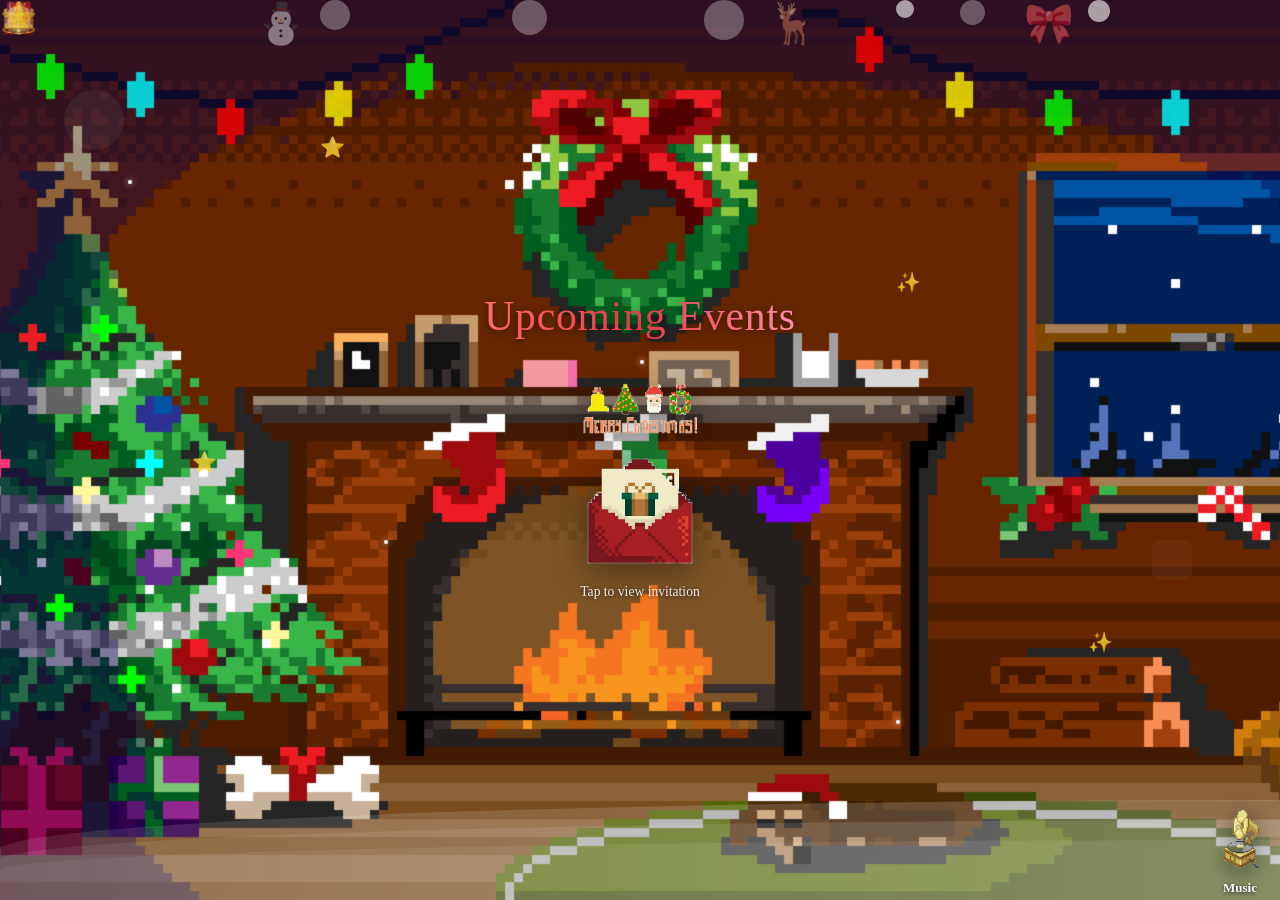
==== commit 06504ebc: "efef" ====
--- a/index.html
+++ b/index.html
@@ -317,9 +317,9 @@
             border-radius: 0;
             max-width: none;
             width: 100%;
-            height: 100%;
-            max-height: 100%;
-            padding: 28px 20px 40px;
+            height: calc(100dvh - 112px);
+            max-height: calc(100dvh - 112px);
+            padding: 28px 20px 16px;
             position: relative;
             animation: fadeIn 0.35s ease;
             overflow-y: auto;
@@ -902,8 +902,8 @@
         /* Music Player */
         .music-player {
             position: fixed;
-            bottom: 16px;
-            right: 16px;
+            bottom: 4px;
+            right: 8px;
             z-index: 1300;
             background: transparent;
             border-radius: 0;
@@ -921,8 +921,8 @@
             background: transparent;
             border: none;
             border-radius: 0;
-            width: 110px;
-            height: 130px;
+            width: 64px;
+            height: 76px;
             padding: 0;
             cursor: pointer;
             display: flex;
@@ -934,7 +934,7 @@
         }
 
         .music-btn img.play-icon {
-            width: 110px;
+            width: 64px;
             height: auto;
             display: block;
             filter: drop-shadow(0 4px 10px rgba(0, 0, 0, 0.45));
@@ -1362,9 +1362,9 @@
             .modal-content {
                 max-width: none !important;
                 width: 100% !important;
-                height: 100% !important;
-                max-height: 100% !important;
-                padding: 24px 16px 36px;
+                height: calc(100dvh - 112px) !important;
+                max-height: calc(100dvh - 112px) !important;
+                padding: 24px 16px 16px;
                 margin: 0;
                 border-radius: 0;
                 box-sizing: border-box;
@@ -1516,7 +1516,9 @@
             }
 
             .modal-content {
-                padding: 20px 12px 32px;
+                padding: 20px 12px 12px;
+                height: calc(100dvh - 112px) !important;
+                max-height: calc(100dvh - 112px) !important;
             }
 
             .modal-content h2 {
@@ -1580,7 +1582,7 @@
             <span class="music-note n3">♪</span>
         </button>
         <span class="music-label" id="musicLabel">Music</span>
-        <audio id="backgroundMusic" loop autoplay>
+        <audio id="backgroundMusic" loop>
             <source src="snowman.mp3" type="audio/mpeg">
             Your browser does not support the audio element.
         </audio>
@@ -1666,8 +1668,8 @@
                     </div>
                 </div>
                 <div class="invite-actions">
-                    <a class="list-link-btn" href="contributions.html"><span>List</span></a>
-                    <a class="add-me-btn" href="add-me.html"><span>Add me</span></a>
+                    <a class="list-link-btn" href="/p4nwhjs"><span>List</span></a>
+                    <a class="add-me-btn" href="/k8xq2mw"><span>Add me</span></a>
                 </div>
             </div>
         </div>
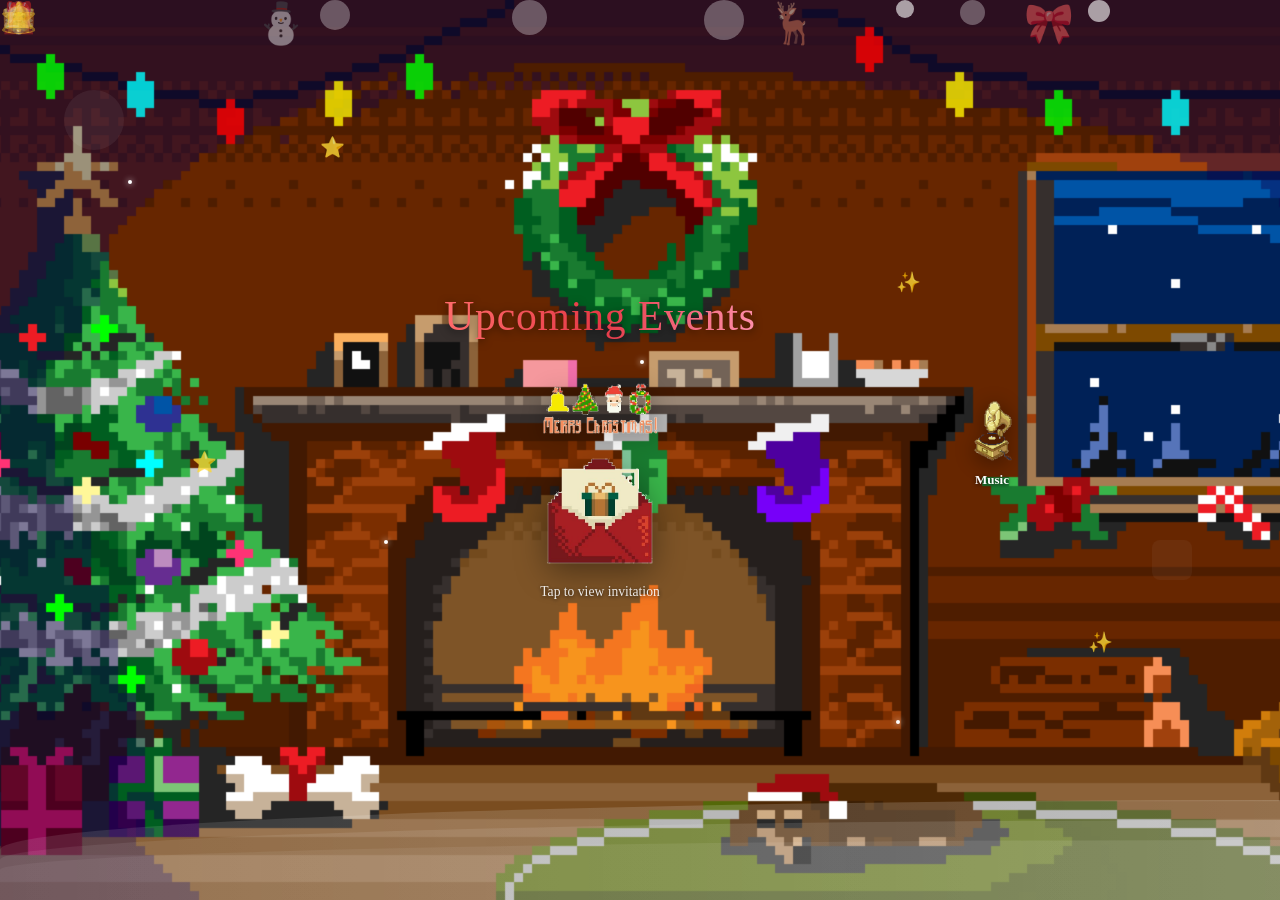
==== commit 0dee0627: "dsv" ====
--- a/index.html
+++ b/index.html
@@ -317,9 +317,9 @@
             border-radius: 0;
             max-width: none;
             width: 100%;
-            height: calc(100dvh - 112px);
-            max-height: calc(100dvh - 112px);
-            padding: 28px 20px 16px;
+            height: 100%;
+            max-height: 100%;
+            padding: 28px 20px 40px;
             position: relative;
             animation: fadeIn 0.35s ease;
             overflow-y: auto;
@@ -901,10 +901,10 @@
 
         /* Music Player */
         .music-player {
-            position: fixed;
-            bottom: 4px;
-            right: 8px;
-            z-index: 1300;
+            position: relative;
+            z-index: 2;
+            width: fit-content;
+            margin: 8px 16px 28px auto;
             background: transparent;
             border-radius: 0;
             padding: 0;
@@ -1362,9 +1362,9 @@
             .modal-content {
                 max-width: none !important;
                 width: 100% !important;
-                height: calc(100dvh - 112px) !important;
-                max-height: calc(100dvh - 112px) !important;
-                padding: 24px 16px 16px;
+                height: 100% !important;
+                max-height: 100% !important;
+                padding: 24px 16px 36px;
                 margin: 0;
                 border-radius: 0;
                 box-sizing: border-box;
@@ -1516,9 +1516,9 @@
             }
 
             .modal-content {
-                padding: 20px 12px 12px;
-                height: calc(100dvh - 112px) !important;
-                max-height: calc(100dvh - 112px) !important;
+                padding: 20px 12px 32px;
+                height: 100% !important;
+                max-height: 100% !important;
             }
 
             .modal-content h2 {
@@ -1573,21 +1573,6 @@
         <div class="floating-shapes" style="width: 40px; height: 40px; background: rgba(255, 255, 255, 0.15); border-radius: 20%; top: 60%; left: 90%; animation-delay: 2s;"></div>
     </div>
 
-    <!-- Music Player -->
-    <div class="music-player">
-        <button class="music-btn" id="musicToggle" onclick="toggleMusic()" aria-label="Toggle music">
-            <img src="play.png" alt="Play music" class="play-icon">
-            <span class="music-note n1">♪</span>
-            <span class="music-note n2">♫</span>
-            <span class="music-note n3">♪</span>
-        </button>
-        <span class="music-label" id="musicLabel">Music</span>
-        <audio id="backgroundMusic" loop>
-            <source src="snowman.mp3" type="audio/mpeg">
-            Your browser does not support the audio element.
-        </audio>
-    </div>
-
     <div class="events-section">
         <h2 class="events-heading">Upcoming Events</h2>
         <div class="events-row">
@@ -1608,6 +1593,22 @@
                     <p>Tap to view invitation</p>
                 </div>
             </div>
+        </div>
+    </div>
+
+    <div id="musicSpot">
+        <div class="music-player">
+            <button class="music-btn" id="musicToggle" onclick="toggleMusic()" aria-label="Toggle music">
+                <img src="play.png" alt="Play music" class="play-icon">
+                <span class="music-note n1">♪</span>
+                <span class="music-note n2">♫</span>
+                <span class="music-note n3">♪</span>
+            </button>
+            <span class="music-label" id="musicLabel">Music</span>
+            <audio id="backgroundMusic" loop>
+                <source src="snowman.mp3" type="audio/mpeg">
+                Your browser does not support the audio element.
+            </audio>
         </div>
     </div>
 
@@ -1726,8 +1727,10 @@
 
         function openInvite(type) {
             const id = type === 'bbq' ? 'bbqModal' : 'xmasModal';
-            document.getElementById(id).style.display = "flex";
+            const modal = document.getElementById(id);
+            modal.style.display = "flex";
             document.body.style.overflow = "hidden";
+            modal.querySelector(".modal-inner").appendChild(document.querySelector(".music-player"));
             requestAnimationFrame(fitInfoFrames);
         }
 
@@ -1735,6 +1738,7 @@
             const id = type === 'bbq' ? 'bbqModal' : 'xmasModal';
             document.getElementById(id).style.display = "none";
             document.body.style.overflow = "";
+            document.getElementById("musicSpot").appendChild(document.querySelector(".music-player"));
         }
 
         window.addEventListener("resize", fitInfoFrames);
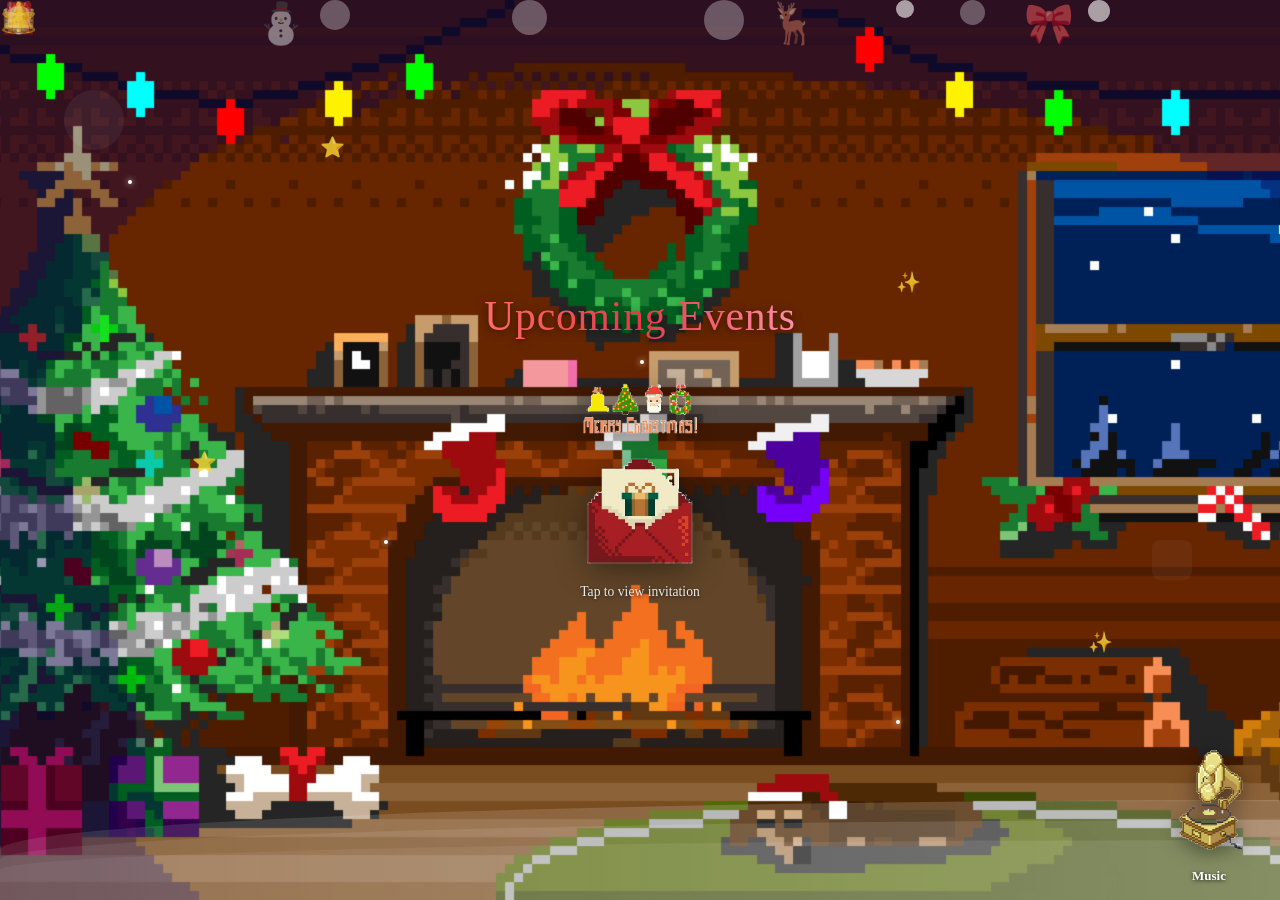
==== commit 003c9ae4: "sdcsd" ====
--- a/index.html
+++ b/index.html
@@ -901,10 +901,10 @@
 
         /* Music Player */
         .music-player {
-            position: relative;
-            z-index: 2;
-            width: fit-content;
-            margin: 8px 16px 28px auto;
+            position: fixed;
+            bottom: 16px;
+            right: 16px;
+            z-index: 1300;
             background: transparent;
             border-radius: 0;
             padding: 0;
@@ -921,8 +921,8 @@
             background: transparent;
             border: none;
             border-radius: 0;
-            width: 64px;
-            height: 76px;
+            width: 110px;
+            height: 130px;
             padding: 0;
             cursor: pointer;
             display: flex;
@@ -934,7 +934,7 @@
         }
 
         .music-btn img.play-icon {
-            width: 64px;
+            width: 110px;
             height: auto;
             display: block;
             filter: drop-shadow(0 4px 10px rgba(0, 0, 0, 0.45));
@@ -1727,10 +1727,8 @@
 
         function openInvite(type) {
             const id = type === 'bbq' ? 'bbqModal' : 'xmasModal';
-            const modal = document.getElementById(id);
-            modal.style.display = "flex";
+            document.getElementById(id).style.display = "flex";
             document.body.style.overflow = "hidden";
-            modal.querySelector(".modal-inner").appendChild(document.querySelector(".music-player"));
             requestAnimationFrame(fitInfoFrames);
         }
 
@@ -1738,7 +1736,6 @@
             const id = type === 'bbq' ? 'bbqModal' : 'xmasModal';
             document.getElementById(id).style.display = "none";
             document.body.style.overflow = "";
-            document.getElementById("musicSpot").appendChild(document.querySelector(".music-player"));
         }
 
         window.addEventListener("resize", fitInfoFrames);
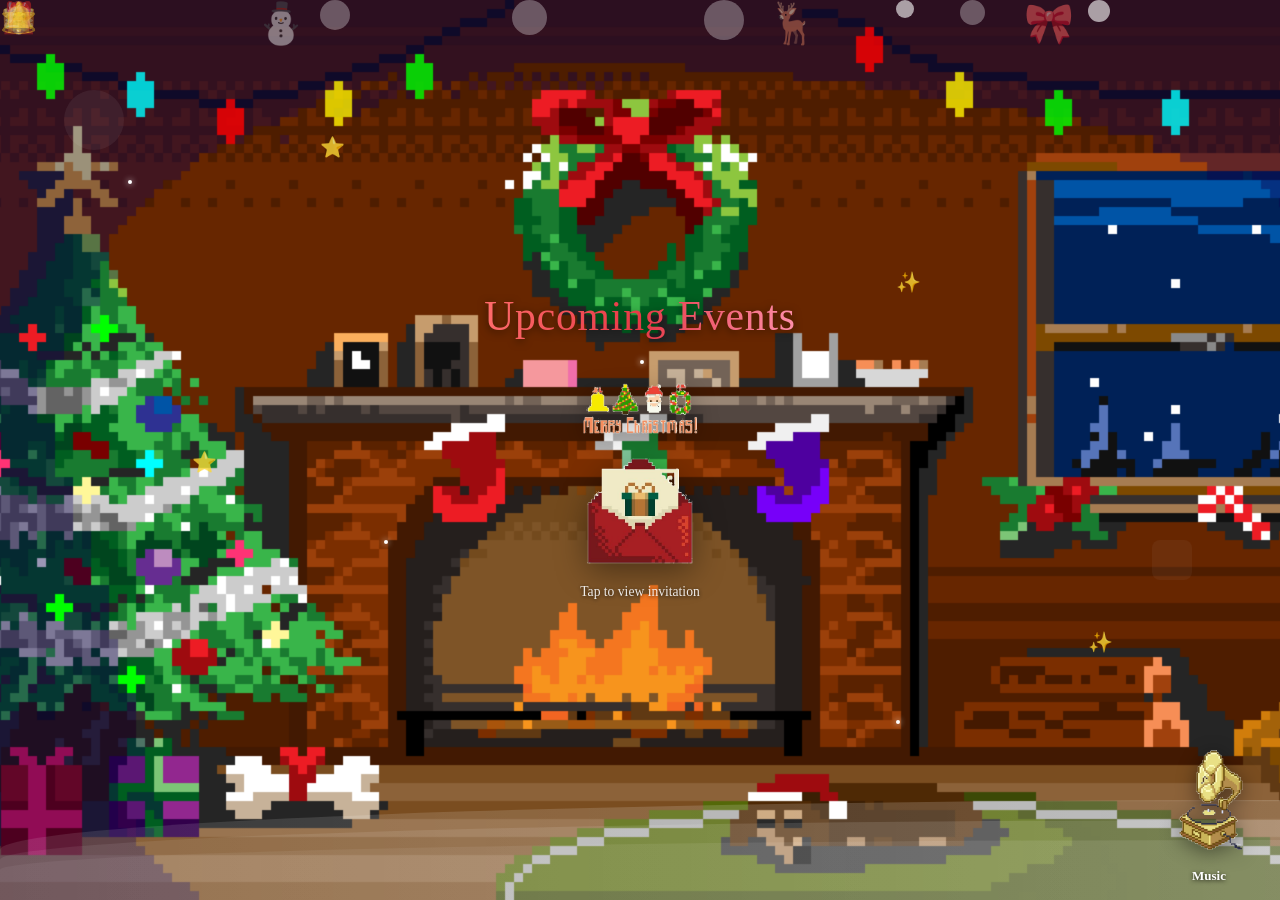
==== commit 42640edb: "gfdg" ====
--- a/index.html
+++ b/index.html
@@ -8,7 +8,7 @@
     <meta property="og:type" content="website">
     <meta property="og:url" content="https://bitch-party.vercel.app/">
     <meta property="og:title" content="Christmas Gathering">
-    <meta property="og:description" content="Saturday, 12 December 2026 · 2:30 PM – 7:00 PM · Luak Esplanade">
+    <meta property="og:description" content="Saturday, 28 November 2026 · 2:30 PM – 7:00 PM · Luak Esplanade">
     <meta property="og:image" content="https://bitch-party.vercel.app/pos.jpeg">
     <meta property="og:image:secure_url" content="https://bitch-party.vercel.app/pos.jpeg">
     <meta property="og:image:type" content="image/jpeg">
@@ -17,7 +17,7 @@
     <meta property="og:image:alt" content="Christmas Gathering invitation">
     <meta name="twitter:card" content="summary_large_image">
     <meta name="twitter:title" content="Christmas Gathering">
-    <meta name="twitter:description" content="Saturday, 12 December 2026 · 2:30 PM – 7:00 PM · Luak Esplanade">
+    <meta name="twitter:description" content="Saturday, 28 November 2026 · 2:30 PM – 7:00 PM · Luak Esplanade">
     <meta name="twitter:image" content="https://bitch-party.vercel.app/pos.jpeg">
     <meta name="viewport" content="width=device-width, initial-scale=1.0, maximum-scale=5.0, viewport-fit=cover">
     <meta http-equiv="Cache-Control" content="no-cache, no-store, must-revalidate">
@@ -904,7 +904,7 @@
             position: fixed;
             bottom: 16px;
             right: 16px;
-            z-index: 1300;
+            z-index: 900;
             background: transparent;
             border-radius: 0;
             padding: 0;
@@ -1655,7 +1655,7 @@
                         <p><strong>Theme:</strong> Merry & Bright 🎄✨</p>
                         <p>Warm lights, good company, and festive cheer — come celebrate Christmas with us!</p>
                         <p>📅 <strong>Day:</strong> Saturday</p>
-                        <p>🗓️ <strong>Date:</strong> 12 December 2026</p>
+                        <p>🗓️ <strong>Date:</strong> 28 November 2026</p>
                         <p>⏰ <strong>Time:</strong> 2:30 PM – 7:00 PM</p>
                         <p>📍 <strong>Place:</strong> Luak Esplanade</p>
                         <p><strong>Dress Code:</strong> Festive / Christmas casual<br>
